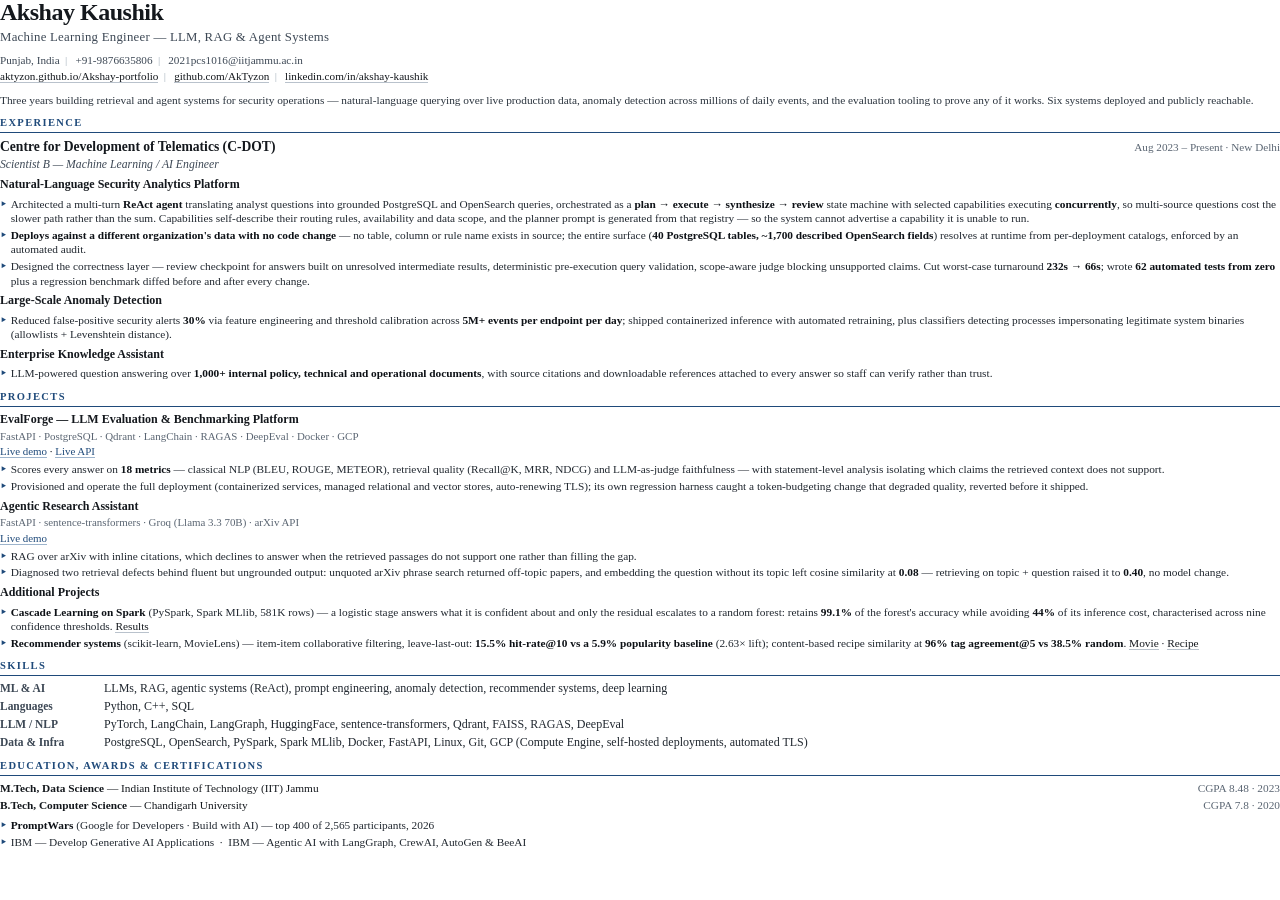
==== resume-source.html @ e6ecb634 "Add a downloadable resume and link it from the site One page, built from the verified figures across" ====
<!DOCTYPE html>
<html lang="en">
<head>
<meta charset="UTF-8">
<title>Akshay Kaushik — Machine Learning Engineer</title>
<style>
  @page { size: A4; margin: 9mm 12mm; }
  *{box-sizing:border-box;margin:0;padding:0}
  html{-webkit-print-color-adjust:exact;print-color-adjust:exact}
  body{
    font-family:"Charter","Bitstream Charter","Source Serif 4",Georgia,serif;
    font-size:8.5pt; line-height:1.28; color:#14181d; background:#fff;
  }
  a{color:#14181d;text-decoration:none;border-bottom:.4pt solid #b9c2cc}

  /* ---- header ---- */
  h1{font-size:18pt;letter-spacing:-.02em;font-weight:700;line-height:1.05}
  .role{font-size:9.6pt;color:#3d4855;margin-top:2.5pt;letter-spacing:.02em}
  .contact{font-size:8.4pt;color:#3d4855;margin-top:5pt;line-height:1.5}
  .contact span{white-space:nowrap}
  .sep{color:#a8b2bd;padding:0 4pt}

  /* ---- sections ---- */
  h2{
    font-size:7.9pt;font-weight:700;letter-spacing:.13em;text-transform:uppercase;
    color:#1f4a7a;border-bottom:.9pt solid #1f4a7a;
    padding-bottom:2pt;margin:6.5pt 0 3.5pt;
  }
  .summary{margin-top:6pt;color:#2a333d}

  /* ---- entries ---- */
  .entry{margin-bottom:4.5pt}
  .entry:last-child{margin-bottom:0}
  .row{display:flex;justify-content:space-between;align-items:baseline;gap:10pt}
  .org{font-weight:700;font-size:10.2pt}
  .meta{font-size:8.4pt;color:#5a6572;white-space:nowrap}
  .sub{font-size:8.8pt;color:#3d4855;font-style:italic;margin-top:1pt}

  .proj{font-weight:700;font-size:9pt;margin-top:4pt}
  .stack{font-size:8.2pt;color:#5a6572;margin-top:1pt}
  .links{font-size:8.2pt;margin-top:1pt}
  .links a{color:#1f4a7a;border-bottom-color:#9db4cc}

  ul{list-style:none;margin-top:3pt}
  li{position:relative;padding-left:8pt;margin-bottom:1.7pt;color:#20272f}
  li::before{content:"‣";position:absolute;left:0;color:#1f4a7a;font-weight:700}
  b{font-weight:700;color:#0d1116}

  /* ---- compact two-col blocks ---- */
  .kv{display:grid;grid-template-columns:70pt 1fr;gap:2pt 8pt;margin-top:1pt}
  .kv dt{font-weight:700;font-size:8.6pt;color:#3d4855}
  .kv dd{font-size:9pt;color:#20272f}
  .edu-row{display:flex;justify-content:space-between;align-items:baseline;gap:10pt;margin-bottom:2.5pt}
  .edu-row .d{font-weight:700}
  .edu-row .s{font-size:8.5pt;color:#5a6572;white-space:nowrap}
</style>
</head>
<body>

<h1>Akshay Kaushik</h1>
<div class="role">Machine Learning Engineer — LLM, RAG &amp; Agent Systems</div>
<div class="contact">
  <span>Punjab, India</span><span class="sep">|</span>
  <span>+91-9876635806</span><span class="sep">|</span>
  <span>2021pcs1016@iitjammu.ac.in</span><br>
  <span><a href="https://aktyzon.github.io/Akshay-portfolio/">aktyzon.github.io/Akshay-portfolio</a></span><span class="sep">|</span>
  <span><a href="https://github.com/AkTyzon">github.com/AkTyzon</a></span><span class="sep">|</span>
  <span><a href="https://linkedin.com/in/akshay-kaushik-5aa6a8152/">linkedin.com/in/akshay-kaushik</a></span>
</div>

<p class="summary">
  Three years building retrieval and agent systems for security operations — natural-language querying
  over live production data, anomaly detection across millions of daily events, and the evaluation tooling
  to prove any of it works. Six systems deployed and publicly reachable.
</p>

<h2>Experience</h2>

<div class="entry">
  <div class="row">
    <span class="org">Centre for Development of Telematics (C-DOT)</span>
    <span class="meta">Aug 2023 – Present · New Delhi</span>
  </div>
  <div class="sub">Scientist B — Machine Learning / AI Engineer</div>

  <div class="proj">Natural-Language Security Analytics Platform</div>
  <ul>
    <li>Architected a multi-turn <b>ReAct agent</b> translating analyst questions into grounded PostgreSQL and OpenSearch queries, orchestrated as a <b>plan → execute → synthesize → review</b> state machine with selected capabilities executing <b>concurrently</b>, so multi-source questions cost the slower path rather than the sum. Capabilities self-describe their routing rules, availability and data scope, and the planner prompt is generated from that registry — so the system cannot advertise a capability it is unable to run.</li>
    <li><b>Deploys against a different organization's data with no code change</b> — no table, column or rule name exists in source; the entire surface (<b>40 PostgreSQL tables, ~1,700 described OpenSearch fields</b>) resolves at runtime from per-deployment catalogs, enforced by an automated audit.</li>
    <li>Designed the correctness layer — review checkpoint for answers built on unresolved intermediate results, deterministic pre-execution query validation, scope-aware judge blocking unsupported claims. Cut worst-case turnaround <b>232s → 66s</b>; wrote <b>62 automated tests from zero</b> plus a regression benchmark diffed before and after every change.</li>
  </ul>

  <div class="proj">Large-Scale Anomaly Detection</div>
  <ul>
    <li>Reduced false-positive security alerts <b>30%</b> via feature engineering and threshold calibration across <b>5M+ events per endpoint per day</b>; shipped containerized inference with automated retraining, plus classifiers detecting processes impersonating legitimate system binaries (allowlists + Levenshtein distance).</li>
  </ul>

  <div class="proj">Enterprise Knowledge Assistant</div>
  <ul>
    <li>LLM-powered question answering over <b>1,000+ internal policy, technical and operational documents</b>, with source citations and downloadable references attached to every answer so staff can verify rather than trust.</li>
  </ul>
</div>

<h2>Projects</h2>

<div class="entry">
  <div class="proj">EvalForge — LLM Evaluation &amp; Benchmarking Platform</div>
  <div class="stack">FastAPI · PostgreSQL · Qdrant · LangChain · RAGAS · DeepEval · Docker · GCP</div>
  <div class="links"><a href="https://136-64-84-253.sslip.io/">Live demo</a> · <a href="https://136-64-84-253.sslip.io:8443/docs">Live API</a></div>
  <ul>
    <li>Scores every answer on <b>18 metrics</b> — classical NLP (BLEU, ROUGE, METEOR), retrieval quality (Recall@K, MRR, NDCG) and LLM-as-judge faithfulness — with statement-level analysis isolating which claims the retrieved context does not support.</li>
    <li>Provisioned and operate the full deployment (containerized services, managed relational and vector stores, auto-renewing TLS); its own regression harness caught a token-budgeting change that degraded quality, reverted before it shipped.</li>
  </ul>

  <div class="proj">Agentic Research Assistant</div>
  <div class="stack">FastAPI · sentence-transformers · Groq (Llama 3.3 70B) · arXiv API</div>
  <div class="links"><a href="https://136-64-84-253.sslip.io:8444/">Live demo</a></div>
  <ul>
    <li>RAG over arXiv with inline citations, which declines to answer when the retrieved passages do not support one rather than filling the gap.</li>
    <li>Diagnosed two retrieval defects behind fluent but ungrounded output: unquoted arXiv phrase search returned off-topic papers, and embedding the question without its topic left cosine similarity at <b>0.08</b> — retrieving on topic + question raised it to <b>0.40</b>, no model change.</li>
  </ul>

  <div class="proj">Additional Projects</div>
  <ul>
    <li><b>Cascade Learning on Spark</b> (PySpark, Spark MLlib, 581K rows) — a logistic stage answers what it is confident about and only the residual escalates to a random forest: retains <b>99.1%</b> of the forest's accuracy while avoiding <b>44%</b> of its inference cost, characterised across nine confidence thresholds. <a href="https://aktyzon.github.io/Akshay-portfolio/demos/cascade/">Results</a></li>
    <li><b>Recommender systems</b> (scikit-learn, MovieLens) — item-item collaborative filtering, leave-last-out: <b>15.5% hit-rate@10 vs a 5.9% popularity baseline</b> (2.63× lift); content-based recipe similarity at <b>96% tag agreement@5 vs 38.5% random</b>. <a href="https://aktyzon.github.io/Akshay-portfolio/demos/movie/">Movie</a> · <a href="https://aktyzon.github.io/Akshay-portfolio/demos/food/">Recipe</a></li>
  </ul>
</div>

<h2>Skills</h2>
<dl class="kv">
  <dt>ML &amp; AI</dt><dd>LLMs, RAG, agentic systems (ReAct), prompt engineering, anomaly detection, recommender systems, deep learning</dd>
  <dt>Languages</dt><dd>Python, C++, SQL</dd>
  <dt>LLM / NLP</dt><dd>PyTorch, LangChain, LangGraph, HuggingFace, sentence-transformers, Qdrant, FAISS, RAGAS, DeepEval</dd>
  <dt>Data &amp; Infra</dt><dd>PostgreSQL, OpenSearch, PySpark, Spark MLlib, Docker, FastAPI, Linux, Git, GCP (Compute Engine, self-hosted deployments, automated TLS)</dd>
</dl>

<h2>Education, Awards &amp; Certifications</h2>
<div class="edu-row">
  <span><span class="d">M.Tech, Data Science</span> — Indian Institute of Technology (IIT) Jammu</span>
  <span class="s">CGPA 8.48 · 2023</span>
</div>
<div class="edu-row">
  <span><span class="d">B.Tech, Computer Science</span> — Chandigarh University</span>
  <span class="s">CGPA 7.8 · 2020</span>
</div>

<ul style="margin-top:4pt">
  <li><b>PromptWars</b> (Google for Developers · Build with AI) — top 400 of 2,565 participants, 2026</li>
  <li>IBM — Develop Generative AI Applications&nbsp; ·&nbsp; IBM — Agentic AI with LangGraph, CrewAI, AutoGen &amp; BeeAI</li>
</ul>

</body>
</html>
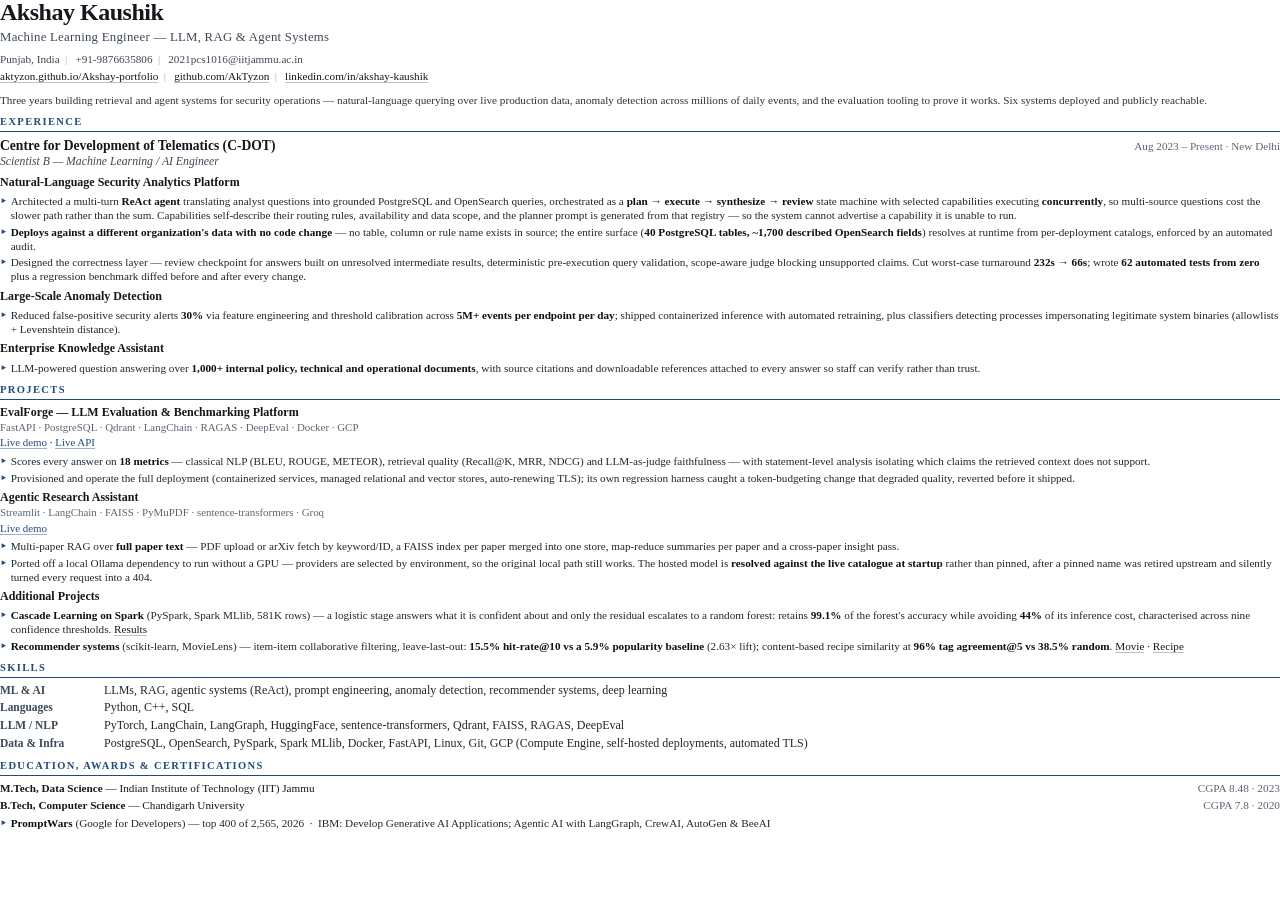
==== commit 90d80382: "Deploy the real research assistant instead of a rewrite The deployed app was a smaller reimplementat" ====
--- a/resume-source.html
+++ b/resume-source.html
@@ -4,12 +4,12 @@
 <meta charset="UTF-8">
 <title>Akshay Kaushik — Machine Learning Engineer</title>
 <style>
-  @page { size: A4; margin: 9mm 12mm; }
+  @page { size: A4; margin: 8.5mm 12mm; }
   *{box-sizing:border-box;margin:0;padding:0}
   html{-webkit-print-color-adjust:exact;print-color-adjust:exact}
   body{
     font-family:"Charter","Bitstream Charter","Source Serif 4",Georgia,serif;
-    font-size:8.5pt; line-height:1.28; color:#14181d; background:#fff;
+    font-size:8.4pt; line-height:1.26; color:#14181d; background:#fff;
   }
   a{color:#14181d;text-decoration:none;border-bottom:.4pt solid #b9c2cc}
 
@@ -24,7 +24,7 @@
   h2{
     font-size:7.9pt;font-weight:700;letter-spacing:.13em;text-transform:uppercase;
     color:#1f4a7a;border-bottom:.9pt solid #1f4a7a;
-    padding-bottom:2pt;margin:6.5pt 0 3.5pt;
+    padding-bottom:2pt;margin:6pt 0 3.5pt;
   }
   .summary{margin-top:6pt;color:#2a333d}
 
@@ -69,9 +69,9 @@
 </div>
 
 <p class="summary">
-  Three years building retrieval and agent systems for security operations — natural-language querying
-  over live production data, anomaly detection across millions of daily events, and the evaluation tooling
-  to prove any of it works. Six systems deployed and publicly reachable.
+  Three years building retrieval and agent systems for security operations — natural-language querying over
+  live production data, anomaly detection across millions of daily events, and the evaluation tooling to
+  prove it works. Six systems deployed and publicly reachable.
 </p>
 
 <h2>Experience</h2>
@@ -113,11 +113,11 @@
   </ul>
 
   <div class="proj">Agentic Research Assistant</div>
-  <div class="stack">FastAPI · sentence-transformers · Groq (Llama 3.3 70B) · arXiv API</div>
+  <div class="stack">Streamlit · LangChain · FAISS · PyMuPDF · sentence-transformers · Groq</div>
   <div class="links"><a href="https://136-64-84-253.sslip.io:8444/">Live demo</a></div>
   <ul>
-    <li>RAG over arXiv with inline citations, which declines to answer when the retrieved passages do not support one rather than filling the gap.</li>
-    <li>Diagnosed two retrieval defects behind fluent but ungrounded output: unquoted arXiv phrase search returned off-topic papers, and embedding the question without its topic left cosine similarity at <b>0.08</b> — retrieving on topic + question raised it to <b>0.40</b>, no model change.</li>
+    <li>Multi-paper RAG over <b>full paper text</b> — PDF upload or arXiv fetch by keyword/ID, a FAISS index per paper merged into one store, map-reduce summaries per paper and a cross-paper insight pass.</li>
+    <li>Ported off a local Ollama dependency to run without a GPU — providers are selected by environment, so the original local path still works. The hosted model is <b>resolved against the live catalogue at startup</b> rather than pinned, after a pinned name was retired upstream and silently turned every request into a 404.</li>
   </ul>
 
   <div class="proj">Additional Projects</div>
@@ -145,9 +145,8 @@
   <span class="s">CGPA 7.8 · 2020</span>
 </div>
 
-<ul style="margin-top:4pt">
-  <li><b>PromptWars</b> (Google for Developers · Build with AI) — top 400 of 2,565 participants, 2026</li>
-  <li>IBM — Develop Generative AI Applications&nbsp; ·&nbsp; IBM — Agentic AI with LangGraph, CrewAI, AutoGen &amp; BeeAI</li>
+<ul style="margin-top:3pt">
+  <li><b>PromptWars</b> (Google for Developers) — top 400 of 2,565, 2026&nbsp; ·&nbsp; IBM: Develop Generative AI Applications; Agentic AI with LangGraph, CrewAI, AutoGen &amp; BeeAI</li>
 </ul>
 
 </body>
